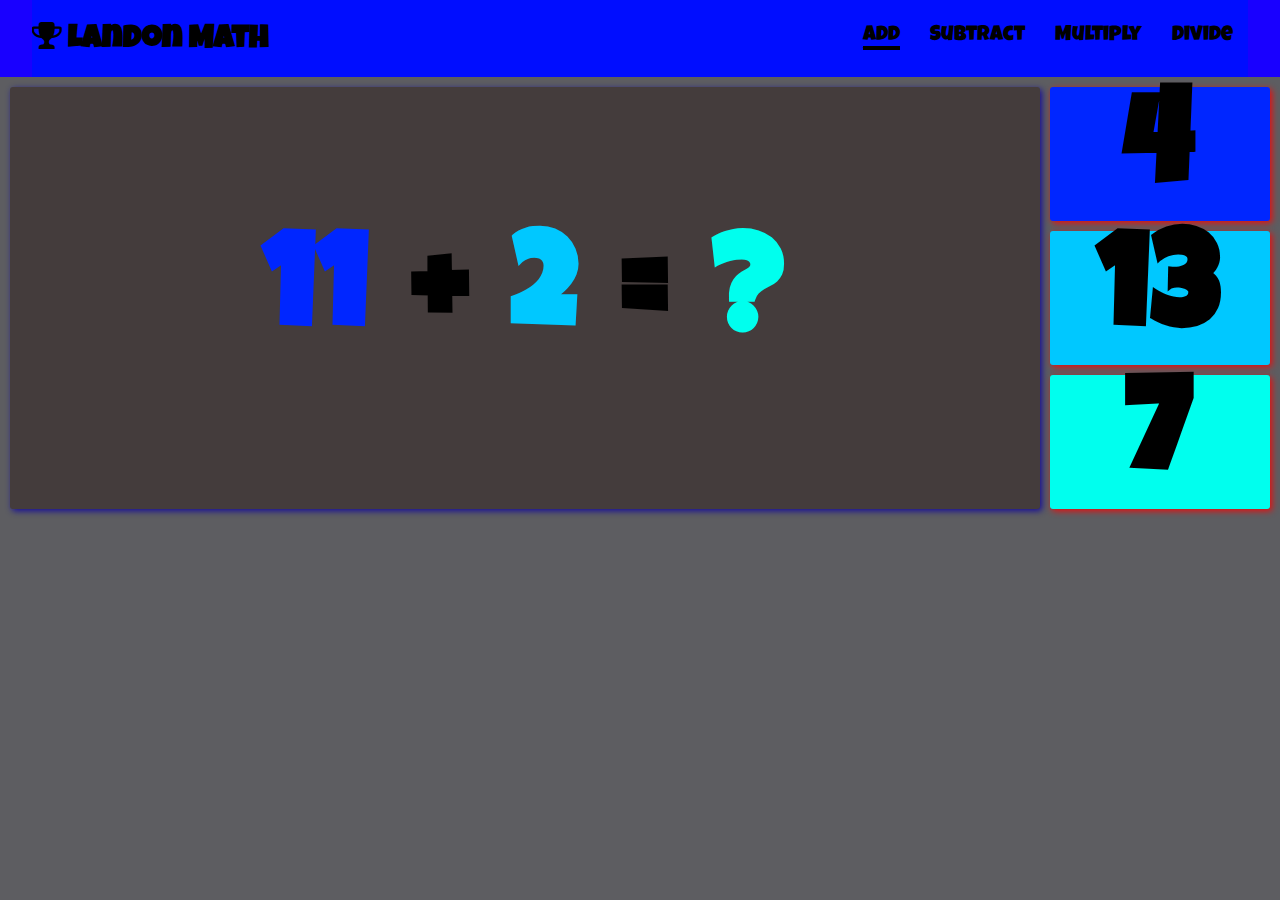
==== index.html @ 90a551ce "Add files via upload" ====
<!DOCTYPE html>
<html lang="en">
<head>
    <meta charset="UTF-8">
    <meta http-equiv="X-UA-Compatible" content="IE=edge">
    <meta name="viewport" content="width=device-width, initial-scale=1.0">
    <title>Add</title>
    <link rel="stylesheet" href="https://cdnjs.cloudflare.com/ajax/libs/font-awesome/4.7.0/css/font-awesome.min.css">
    <link rel="stylesheet" href="style.css">
</head>
<body>
    
    <audio id="myAudio">
        <source src="wrong.mp3" type="audio/mpeg">
    </audio>
    <header>
        <div class="container">
            <div class="nav">
                <h2><span><i class="fa fa-trophy" aria-hidden="true"></i></span> Landon Math</h2>
                <nav>
                    <ul>
                        <li class="current"><a href="index.html">Add</a></li>
                        <li><a href="subtract.html">Subtract</a></li>
                        <li><a href="multiply.html">Multiply</a></li>
                        <li><a href="divide.html">Divide</a></li>
                    </ul>
                </nav>
            </div>
        </div>
    </header>
    <div class="wrapper">
        <div class="equation">
            <h1 id="num1" style="color:#0026ff"></h1>
            <h1 style="color:#000000;">+</h1>
            <h1 id="num2" style="color: #00c8ff">1</h1>
            <h1 style="color: #000000">=</h1></h1>
            <h1 style="color:rgb(0, 255, 238)">?</h1>
        </div>
        <div class="answer-options">
            <div class="options" style="background-color: #0026ff;">
            <h1 id="option1">1</h1></div>
            <div class="options" style="background-color:#00c8ff;">
            <h1 id="option2">2</h1></div>
            <div class="options" style="background-color:rgb(0, 255, 238);">
            <h1 id="option3">3</h1></div>
        </div>
    </div>

    <script src="script.js"></script>
</body>
</html>
---- style.css ----
@import url('https://fonts.googleapis.com/css2?family=Luckiest+Guy&display=swap');
*{
    padding:0;
    margin:0;
}
body{
    font-family:'Luckiest Guy', cursive;
    background-color:#5d5d61;
}
header{
    background:#1900ff;
}
.container{
    width:95%;
    margin:auto;
}
.nav{
    overflow:hidden;
    background:#000dff;
    color:rgb(0, 0, 0);
    padding:20px 0;
}
.nav h2{
    font-size:2rem;
    float:left;
}
nav{
    float:right;
}
nav ul{
    list-style-type:none;
}
nav li{
    font-size:1.3rem;
    margin-top:5px;
    float:left;
    padding: 0 15px;
}
nav a{
    text-decoration:none;
    color: #000;
}
.current a::after{
    content: '-';
    font-size: 4px;
    background-color:rgb(0, 0, 0);
    display:block;
}
.wrapper{
    display:grid;
    grid-template-columns:82% 18%;
}
.equation{
    display:flex;
    justify-content:center;
    align-items:center;
    box-shadow:2px 2px 6px 0px rgba(11, 0, 161, 0.9);
    font-size: 5.2vw;
    background: rgb(68, 60, 60);
    border-radius: 3px;
    text-align:center;
    margin: 10px 10px 0px 10px;
}
.equation h1{
    display:inline; 
    padding:20px;
}
.answer-options{
    font-size:5.2vw;
    margin-right:10px;
}
.options{
    display:flex;
    justify-content:center;
    align-items:center;
    cursor:pointer;
    border-radius:3px;
    margin-top:10px;
    color:rgb(0, 0, 0);
    transition:2s;
    box-shadow: 2px 2px 6px 0px rgba(255, 0, 0, 0.9);
}
@media(max-width:768px){
    .nav h2{
        font-size:1.5rem;
        float:none;
        text-align:center;
    }
    nav{
        float:none;
        display:flex;
        justify-content:center;
    }
    nav li{
        font-size:1rem;
    }
}
@media(max-width:480px){
    .nav h2{
        float:none;
        text-align:center;
    }
    .equation h1{
        display:inline;
        padding:10px;
    }
    nav li{
        font-size: .8rem;
    }
}
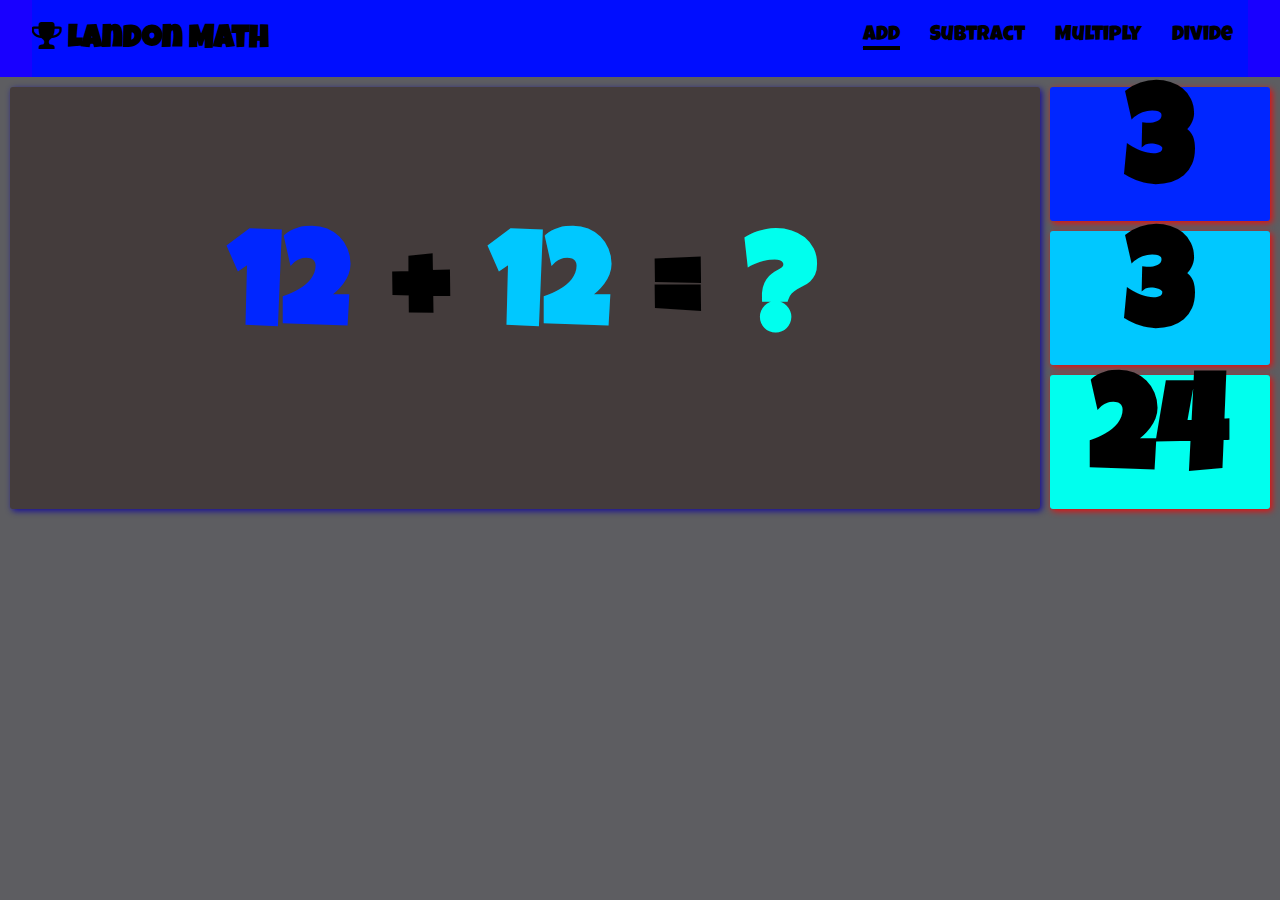
==== commit 009bb99f: "Update index.html" ====
--- a/index.html
+++ b/index.html
@@ -4,7 +4,7 @@
     <meta charset="UTF-8">
     <meta http-equiv="X-UA-Compatible" content="IE=edge">
     <meta name="viewport" content="width=device-width, initial-scale=1.0">
-    <title>Add</title>
+    <title>Landon Math</title>
     <link rel="stylesheet" href="https://cdnjs.cloudflare.com/ajax/libs/font-awesome/4.7.0/css/font-awesome.min.css">
     <link rel="stylesheet" href="style.css">
 </head>
@@ -48,4 +48,4 @@
 
     <script src="script.js"></script>
 </body>
-</html>+</html>
